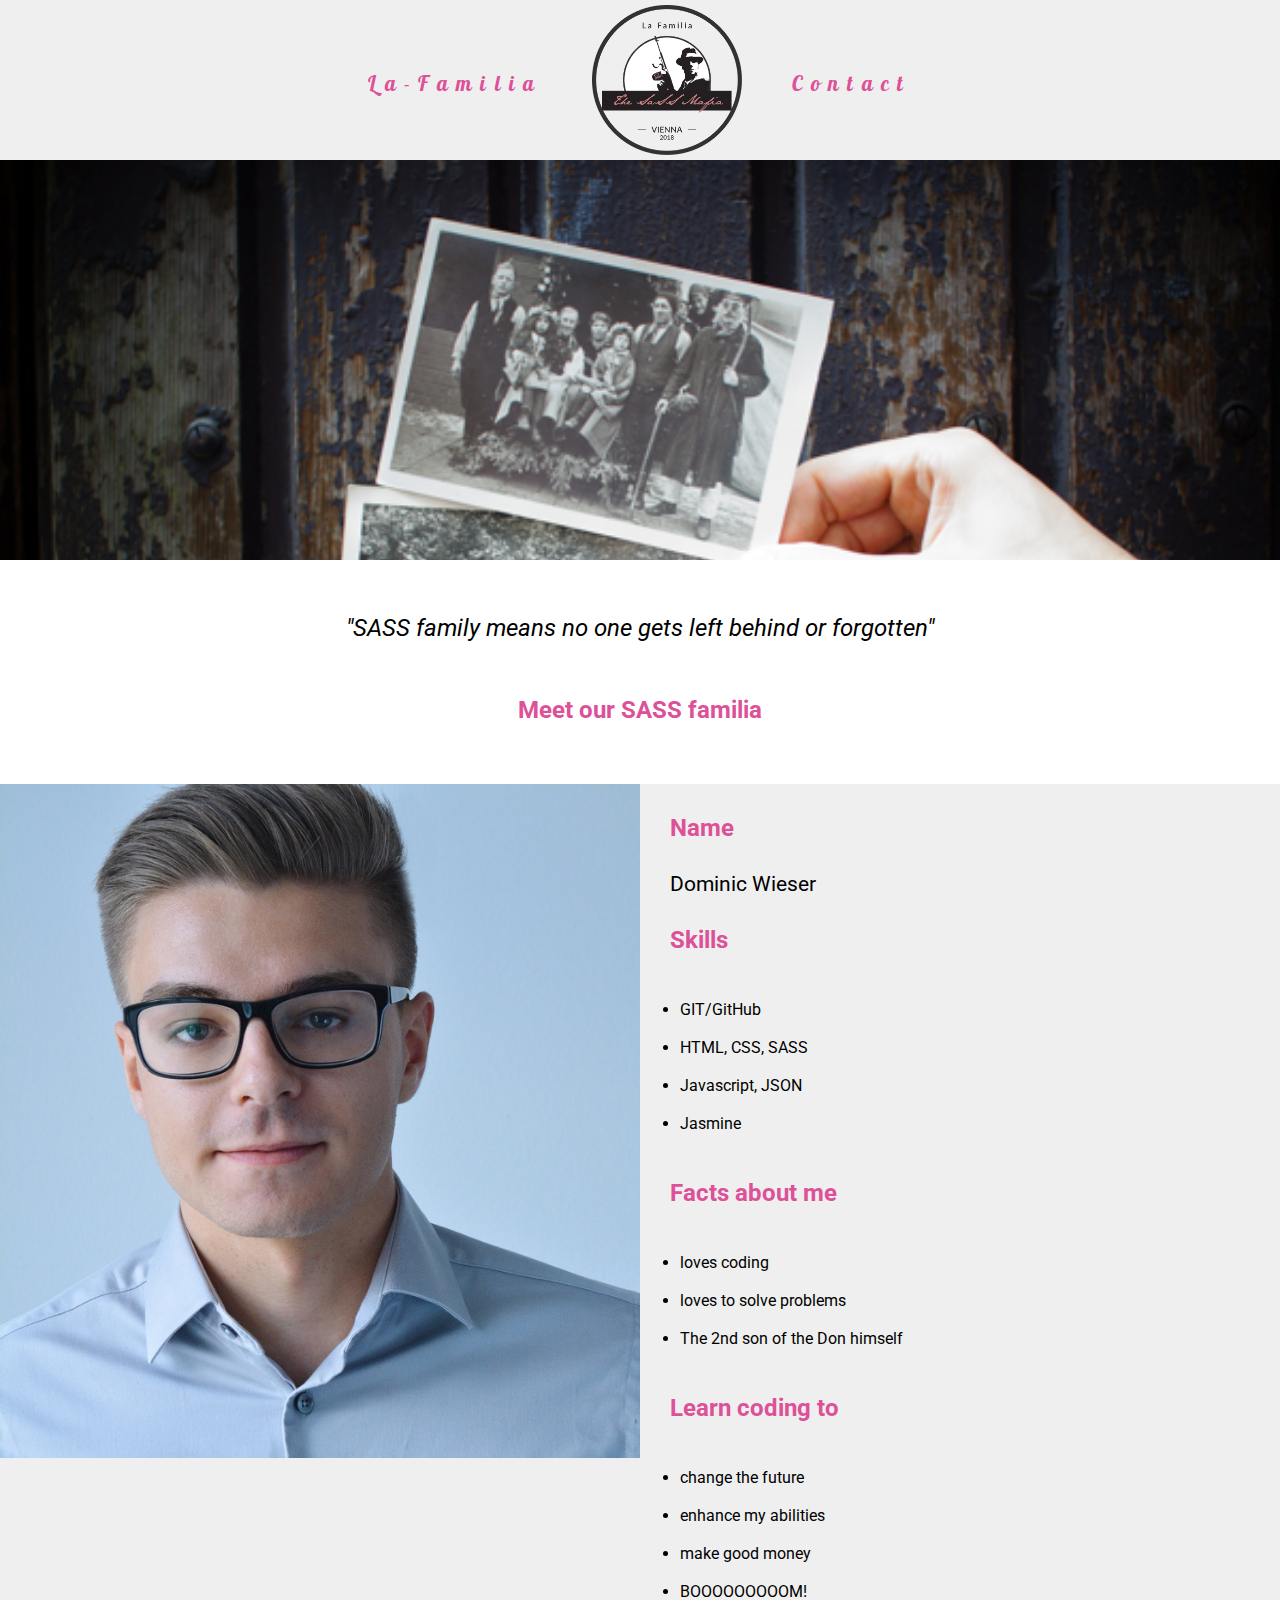
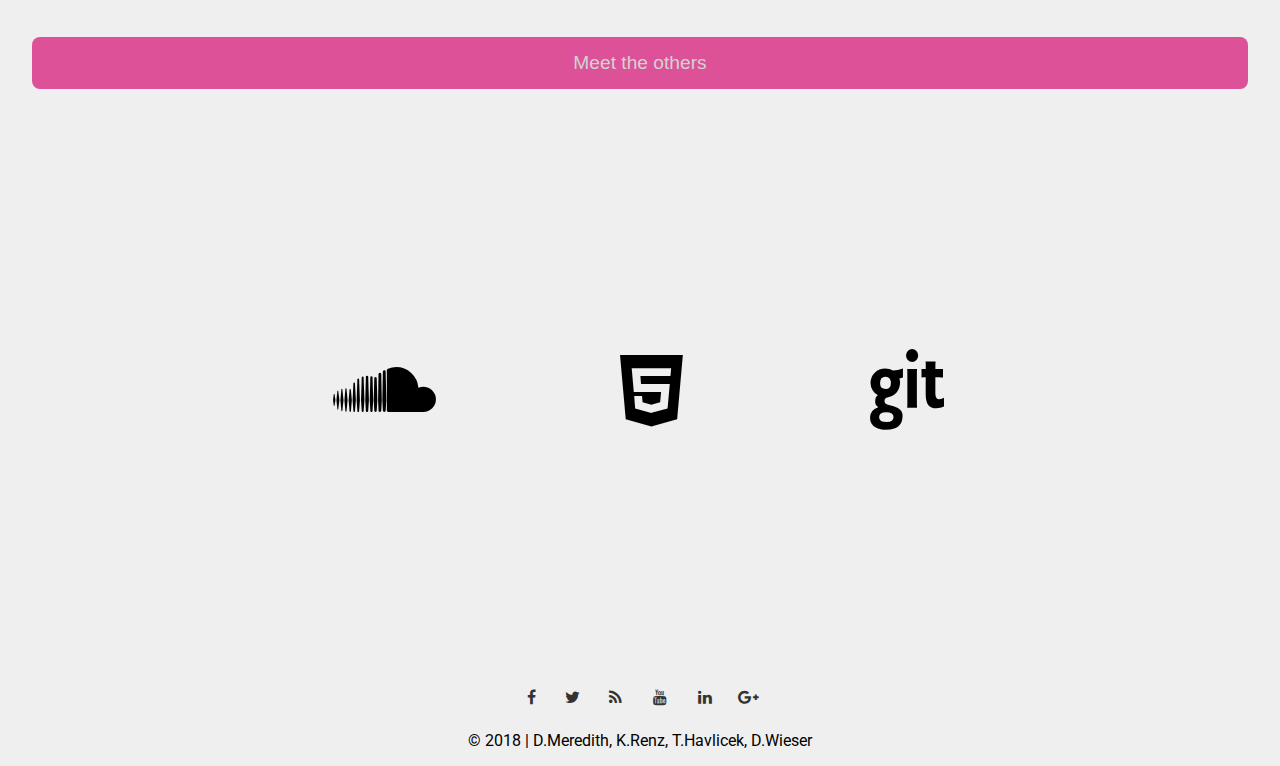
==== daniel.html @ a37f316e "adding bugfixes and changing some code" ====
<!DOCTYPE html>
<html lang="en">

<head>
    <meta charset="UTF-8">
    <title>SASS Mafia Familia</title>
    <link href="https://fonts.googleapis.com/css?family=Roboto" rel="stylesheet">
    <link href="https://fonts.googleapis.com/css?family=Lobster" rel="stylesheet">
    <link rel="stylesheet" type="text/css" href="css/style.css">
</head>

<body>
    <!-- HEADER Container -->
    <div id="header" class="invinsible">
        <ul>
            <li>
                <a href="#team">La-Familia</a>
            </li>
            <li>
                <a href="#header">
                    <!-- LOGO -->
                    <img id="logo" src="img/logo3.png" alt="Logo">
                </a>
            </li>
            <li>
                <a href="#contact">Contact</a>
            </li>
        </ul>
    </div>
    <!-- HEADER CONTAINER HAMBURGER -->
    <div class="topnav" id="myTopnav">
        <a href="#team">La-Familia</a>
        <a href="#contact">Contact</a>
        <a href="javascript:void(0);" class="icon" onclick="myFunction()">&#9776;</a>
    </div>
    <div class="imgheader col-xl">
    </div>
    <div class="col-xl quotation">
        <p id="quote">"SASS family means no one gets left behind or forgotten"</p>
        <h2 id="quoteheader">Meet our SASS familia </h2>
    </div>
    <div class="fl-container col-xl">
            <div class="col-md">
                <figure class="hovercontainer">
                    <img class="avatar-img" src="img/dominic.png" alt="Team Member">
                    <div class="overlay">
                        <div class="textoverlay">
                            <p id="textoverlaycontent">Email: office@lafamilia.at
                                <br>
                                <br>Tel:
                                <br> +43 1 2648
                            </p>
                        </div>
                    </div>
                </figure>
            </div>
            <div class="col-md">
                <h2 id="name">Name</h2>
                <p id="contentname">Dominic Wieser</p>
                <div id=wrapperlist>
                    <h2 id="namelist">Skills</h2>
                    <ul class=skillslist>
                        <li>GIT/GitHub</li>
                        <br>
                        <li>HTML, CSS, SASS</li>
                        <br>
                        <li>Javascript, JSON</li>
                        <br>
                        <li>Jasmine</li>
                    </ul>
                    <h2 id="namelist2">Facts about me</h2>
                    <ul>
                        <li>loves coding</li>
                        <br>
                        <li>loves to solve problems</li>
                        <br>
                        <li>The 2nd son of the Don himself</li>
                    </ul>
                    <h2 id="namelist3">Learn coding to</h2>
                    <ul>
                        <li>change the future</li>
                        <br>
                        <li>enhance my abilities</li>
                        <br>
                        <li>make good money</li>
                        <br>
                        <li>BOOOOOOOOOM!</li>
                    </ul>
                </div>
            </div>
    </div>
       <div class="button">
                <a href="../index.html#team">
                <input type="button" value="Meet the others" id="buttontwo">
                </a>   
        </div>
            
    <div class="imagefooter col-xl">
    </div>
    <div class="col-xl">
        <div class="icons">
            <i class="fa fa-soundcloud"></i>
            <i class="fa fa-html5"></i>
            <i class="fa fa-git"></i>
        </div>
        <div class="imagefooter">
        </div>
    </div>
    <footer class="col-xl">
        <ul class="social-icons">
            <li>
                <a href=""> 
					<i class="fa fa-facebook"></i>
				</a>
            </li>
            <li>
                <a href=""> 
			 	 			<i class="fa fa-twitter"></i>
			 	 		</a>
            </li>
            <li>
                <a href=""> 
					<i class="fa fa-rss"></i>
				</a>
            </li>
            <li>
                <a href=""> 
					<i class="fa fa-youtube"></i>
				</a>
            </li>
            <li>
                <a href=""> 
					<i class="fa fa-linkedin"></i>
				</a>
            </li>
            <li>
                <a href=""> 
					<i class="fa fa-google-plus"></i>
				</a>
            </li>
        </ul>
        <p>&copy; 2018 | D.Meredith, K.Renz, T.Havlicek, D.Wieser</p>
    </footer>
</body>
<script src="js/script.js" type="text/javascript"></script>
</html>
---- css/style.css ----
@import url("https://cdnjs.cloudflare.com/ajax/libs/font-awesome/4.6.3/css/font-awesome.css");
body {
  margin: 0 auto;
  padding: 0;
  background: #efefef;
  font-family: "Roboto", sans-serif;
  font-size: 16px; }

a {
  font-family: "lobster"; }

h2 {
  color: #dd5198;
  margin: 0;
  padding: 30px 0 30px 30px; }

h2.gray {
  color: #efefef; }

h3 {
  color: #dd5198;
  letter-spacing: 0.2em;
  text-transform: uppercase; }

footer {
  width: 350px;
  margin: 0 auto;
  text-align: center;
  clear: both; }
  footer ul {
    margin-top: 10px;
    padding-left: 0;
    list-style-type: none;
    text-align: center; }
    footer ul li {
      display: inline;
      vertical-align: top;
      height: 100px; }
      footer ul li a {
        text-decoration: none;
        color: #333; }

#container {
  width: 100%;
  background: #cfcfcf; }

.col-xl {
  width: 100%; }

.col-md {
  width: 50%; }

.col-sm {
  width: 20%; }

#header {
  top: 0;
  width: 100%;
  height: 150px;
  padding-top: 5px;
  padding-bottom: 5px;
  background: #efefef; }
  #header ul {
    margin: 0 auto;
    padding: 0;
    display: table;
    list-style-type: none;
    text-align: center; }
    #header ul li {
      display: table-cell;
      vertical-align: middle; }
      #header ul li a {
        font-family: lobster, cursive;
        color: #dd5198;
        font-size: 1.3em;
        letter-spacing: 0.4em;
        text-decoration: none; }
        #header ul li a #logo {
          width: 150px;
          height: 150px;
          padding-left: 50px;
          padding-right: 50px; }

#myTopnav {
  display: none; }

.topnav {
  overflow: hidden; }

.topnav a {
  float: left;
  display: block;
  color: #dd5198;
  text-align: center;
  padding: 14px 16px;
  text-decoration: none;
  font-size: 17px; }

.topnav .icon {
  display: none; }

#timeline {
  list-style: none;
  width: 90%;
  height: 200px;
  margin: 200px 3.5% 0;
  border-top: 6px solid #333;
  display: table;
  border-spacing: 30px 0; }
  #timeline li {
    display: table-cell;
    position: relative;
    min-width: 100px; }

.circle {
  margin: 0 auto;
  top: -14px;
  left: 0;
  right: 0;
  width: 10px;
  height: 10px;
  background: #fffff0;
  border: 6px solid #dd5198;
  border-radius: 50%;
  display: block;
  position: absolute; }

.tl-content {
  text-align: center;
  position: relative; }

.avatar {
  width: 30px;
  height: 30px;
  display: block;
  border-radius: 50%;
  border: 6px solid #dd5198;
  position: absolute;
  margin: 0 auto;
  left: 0;
  right: 0;
  text-align: center;
  line-height: 30px;
  background: #fffff0; }

.avatar:hover {
  background: #dd5198; }

.tl-content:before {
  content: "";
  width: 50px;
  height: 100px;
  left: 50%;
  margin-left: -2px;
  position: absolute; }

li.down .tl-content:before {
  border-left: 4px solid #dd5198;
  border-bottom: 4px solid #dd5198;
  -webkit-border-radius: 0 20px;
  -moz-border-radius: 0 20px;
  border-radius: 0 20px; }
li.down .avatar {
  top: 80px;
  left: 60px; }
li.up .tl-content {
  margin-top: -106px; }
  li.up .tl-content:before {
    border-left: 4px solid #dd5198; }
li.up .date {
  margin-top: 106px; }
li.up .avatar {
  background: #fffff0;
  margin-top: -30px; }
li.up .avatar:hover {
  background-color: #dd5198; }

.field-tip {
  position: relative;
  cursor: help; }

.field-tip .tip-content {
  position: absolute;
  top: -25px;
  right: 9999px;
  width: 145px;
  margin-right: -150px;
  padding: 10px;
  color: #fff;
  background: #333;
  -webkit-box-shadow: 2px 2px 5px #aaa;
  -moz-box-shadow: 2px 2px 5px #aaa;
  box-shadow: 2px 2px 5px #aaa;
  opacity: 0;
  -webkit-transition: opacity 250ms ease-out;
  -moz-transition: opacity 250ms ease-out;
  -ms-transition: opacity 250ms ease-out;
  -o-transition: opacity 250ms ease-out;
  transition: opacity 250ms ease-out; }

.field-tip .tip-content:before {
  content: " ";
  position: absolute;
  top: 50%;
  left: -16px;
  width: 0;
  height: 0;
  margin-top: -8px;
  border: 8px solid transparent;
  border-right-color: #333; }

.field-tip:hover .tip-content {
  right: -20px;
  opacity: 1; }

#timeline-phone {
  display: none;
  height: 100%;
  padding: 5px;
  text-align: center; }

#team {
  padding-bottom: 50px; }
  #team ul {
    display: flex;
    flex-flow: row wrap;
    justify-content: center;
    list-style-type: none;
    padding-left: 0px; }
    #team ul li {
      padding: 1%; }
      #team ul li a {
        text-decoration: none; }

.imgsize {
  height: 190px;
  width: 190px;
  border-radius: 15px; }

.hovercontainer {
  margin: 0;
  position: relative; }

#teresa {
  position: absolute;
  top: -7px;
  left: -10px;
  right: 0;
  bottom: 0;
  width: 210px;
  height: 210px;
  background-size: cover;
  opacity: 0;
  transition: 0.5 ease;
  background-image: url(../img/overlayteresa.png); }

#dominic {
  position: absolute;
  top: -7px;
  left: -10px;
  right: 0;
  bottom: 0;
  width: 210px;
  height: 210px;
  background-size: cover;
  opacity: 0;
  transition: 0.5 ease;
  background-image: url(../img/overlaydominic.png); }

#kathrin {
  position: absolute;
  top: -7px;
  left: -10px;
  right: 0;
  bottom: 0;
  width: 210px;
  height: 210px;
  background-size: cover;
  opacity: 0;
  transition: 0.5 ease;
  background-image: url(../img/overlaykathrin.png); }

#daniel {
  position: absolute;
  top: -7px;
  left: -10px;
  right: 0;
  bottom: 0;
  width: 210px;
  height: 210px;
  background-size: cover;
  opacity: 0;
  transition: 0.5 ease;
  background-image: url(../img/overlaydominic.png); }

.hovercontainer:hover #teresa {
  opacity: 1; }

.hovercontainer:hover #dominic {
  opacity: 1; }

.hovercontainer:hover #kathrin {
  opacity: 1; }

.hovercontainer:hover #daniel {
  opacity: 1; }

.imgcontainer {
  background-image: url(../img/vienna.jpg);
  background-size: cover;
  background-attachment: fixed;
  width: 100%;
  height: 400px;
  filter: gray;
  -webkit-filter: grayscale(1);
  -webkit-transition: all 0.8s ease-in-out;
  -moz-transition: all 0.8s ease-in-out;
  transition: all 0.8s ease-in-out; }

.imgcontainer:hover {
  -webkit-filer: grayscale(0);
  -moz-filer: grayscale(0);
  filer: grayscale(0);
  filter: none; }

#contact {
  background: #dd5198;
  display: flex;
  flow: row wrap; }
  #contact form {
    text-align: center;
    padding: 50px 5%; }
    #contact form input[type="text"],
    #contact form input[type="email"],
    #contact form textarea {
      border-radius: 5px;
      padding: 5px;
      width: 200px;
      color: #333; }
    #contact form textarea {
      height: 100px; }
    #contact form input[type="button"] {
      padding: 5px;
      border-radius: 5px;
      color: #333;
      border: 1px solid #333;
      background: #efefef; }
    #contact form input[type="button"]:hover {
      background: #cfcfcf; }
  #contact #jsOutput {
    padding-top: 130px;
    color: #efefef; }

.fa-facebook {
  padding: 10px 14px;
  -o-transition: 0.5s;
  -ms-transition: 0.5s;
  -moz-transition: 0.5s;
  -webkit-transition: 0.5s;
  transition: 0.5s; }

.fa-facebook:hover {
  background-color: #3d5b99;
  color: #efefef; }

.fa-twitter {
  padding: 10px 12px;
  -o-transition: 0.5s;
  -ms-transition: 0.5s;
  -moz-transition: 0.5s;
  -webkit-transition: 0.5s;
  transition: 0.5s; }

.fa-twitter:hover {
  background-color: #00aced;
  color: #efefef; }

.fa-rss {
  padding: 10px 14px;
  -o-transition: 0.5s;
  -ms-transition: 0.5s;
  -moz-transition: 0.5s;
  -webkit-transition: 0.5s;
  transition: 0.5s; }

.fa-rss:hover {
  background-color: #eb8231;
  color: #efefef; }

.fa-youtube {
  padding: 10px 14px;
  -o-transition: 0.5s;
  -ms-transition: 0.5s;
  -moz-transition: 0.5s;
  -webkit-transition: 0.5s;
  transition: 0.5s; }

.fa-youtube:hover {
  background-color: #e64a41;
  color: #efefef; }

.fa-linkedin {
  padding: 10px 14px;
  -o-transition: 0.5s;
  -ms-transition: 0.5s;
  -moz-transition: 0.5s;
  -webkit-transition: 0.5s;
  transition: 0.5s; }

.fa-linkedin:hover {
  background-color: #0073a4;
  color: #efefef; }

.fa-google-plus {
  padding: 10px 9px;
  -o-transition: 0.5s;
  -ms-transition: 0.5s;
  -moz-transition: 0.5s;
  -webkit-transition: 0.5s;
  transition: 0.5s; }

.fa-google-plus:hover {
  background-color: #e25714;
  color: #efefef; }

@media screen and (max-width: 480px) {
  .col-xl {
    width: 100%; }

  .col-md {
    width: 100%; }

  .col-sm {
    width: 100%; }

  .invinsible {
    display: none !important; }

  #myTopnav {
    display: block; }

  .topnav a {
    float: right;
    display: none; }

  .topnav a.icon {
    float: right;
    display: block; }

  .topnav.responsive {
    position: relative; }

  .topnav.responsive a.icon {
    position: absolute;
    right: 0;
    top: 0; }

  .topnav.responsive a {
    float: none;
    display: block;
    text-align: left; }

  #timeline-phone {
    display: block; }

  .invinsible2 {
    display: none !important; }

  .textoverlay {
    font-size: 14px !important; }

  .avatar-img {
    min-width: 200px; } }
@media screen and (min-width: 481px) and (max-width: 1200px) {
  .col-xl {
    width: 100%; }

  .col-md {
    width: 50%; }

  .col-md2 {
    width: 50%; }

  .col-sm {
    width: 50%; }

  #timeline-phone {
    display: block; }

  .invinsible {
    display: none !important; }

  .textoverlay {
    font-size: 20px !important; } }
.quotation {
  background-color: white;
  padding: 30px 0px 30px 0px; }

#quote {
  text-align: center;
  font-size: 1.5em;
  font-style: italic; }

.avatar-img {
  width: 100%; }

.fl-container {
  display: flex;
  flex-flow: row wrap; }

figure {
  width: 100%; }

.container {
  display: flex;
  flow: row wrap; }

.button {
  width: 100%; }

#buttontwo {
  width: 95%;
  font-size: 1.2em;
  cursor: pointer;
  border-radius: 8px;
  padding: 15px 35px;
  margin-left: 2.5%;
  margin-right: 2.5%;
  margin-bottom: 20px;
  margin-top: 20px;
  background-color: #dd5198;
  color: lightgrey;
  border: none; }

#buttontwo:hover {
  background-color: #bf4180; }

#buttontwo:active {
  background-color: #bf4180;
  box-shadow: 0 5px #666;
  transform: translateY(4px); }

.overlay {
  position: absolute;
  top: 0;
  bottom: 0;
  left: 0;
  right: 0;
  width: 100%;
  height: 100%;
  opacity: 0;
  transition: 0.5s ease;
  background-color: #dd5198; }

.hovercontainer:hover .overlay {
  opacity: 0.9; }

.textoverlay {
  color: white;
  font-size: 2em;
  position: absolute;
  padding: 10%;
  top: 50%;
  left: 50%;
  transform: translate(-50%, -50%);
  -ms-transform: translate(-50%, -50%);
  text-align: center; }

#quoteheader {
  padding-left: 0;
  text-align: center; }

#contentname {
  margin: 0 0 0 30px;
  font-size: 1.3em; }

.imagefooter {
  background-image: url(../img/help.png);
  background-size: cover;
  background-attachment: fixed;
  width: 100%;
  height: 200px;
  filter: gray;
  -webkit-filter: grayscale(1);
  -webkit-transition: all 0.8s ease-in-out;
  -moz-transition: all 0.8s ease-in-out;
  transition: all 0.8s ease-in-out; }

.imagefooter:hover {
  -webkit-filer: grayscale(0);
  -moz-filer: grayscale(0);
  filer: grayscale(0);
  filter: none; }

.imgheader {
  background-image: url(../img/meetthefamily.jpg);
  width: 100%;
  height: 400px;
  background-size: cover; }

.icons {
  text-align: center; }

.fa-soundcloud {
  padding: 20px 10px;
  margin: 20px 80px 20px 80px;
  font-size: 5em; }

.fa-html5 {
  padding: 20px 10px;
  margin: 20px 80px 20px 80px;
  font-size: 5em; }

.fa-git {
  padding: 20px 10px;
  margin: 20px 80px 20px 80px;
  font-size: 5em; }

/*# sourceMappingURL=style.css.map */
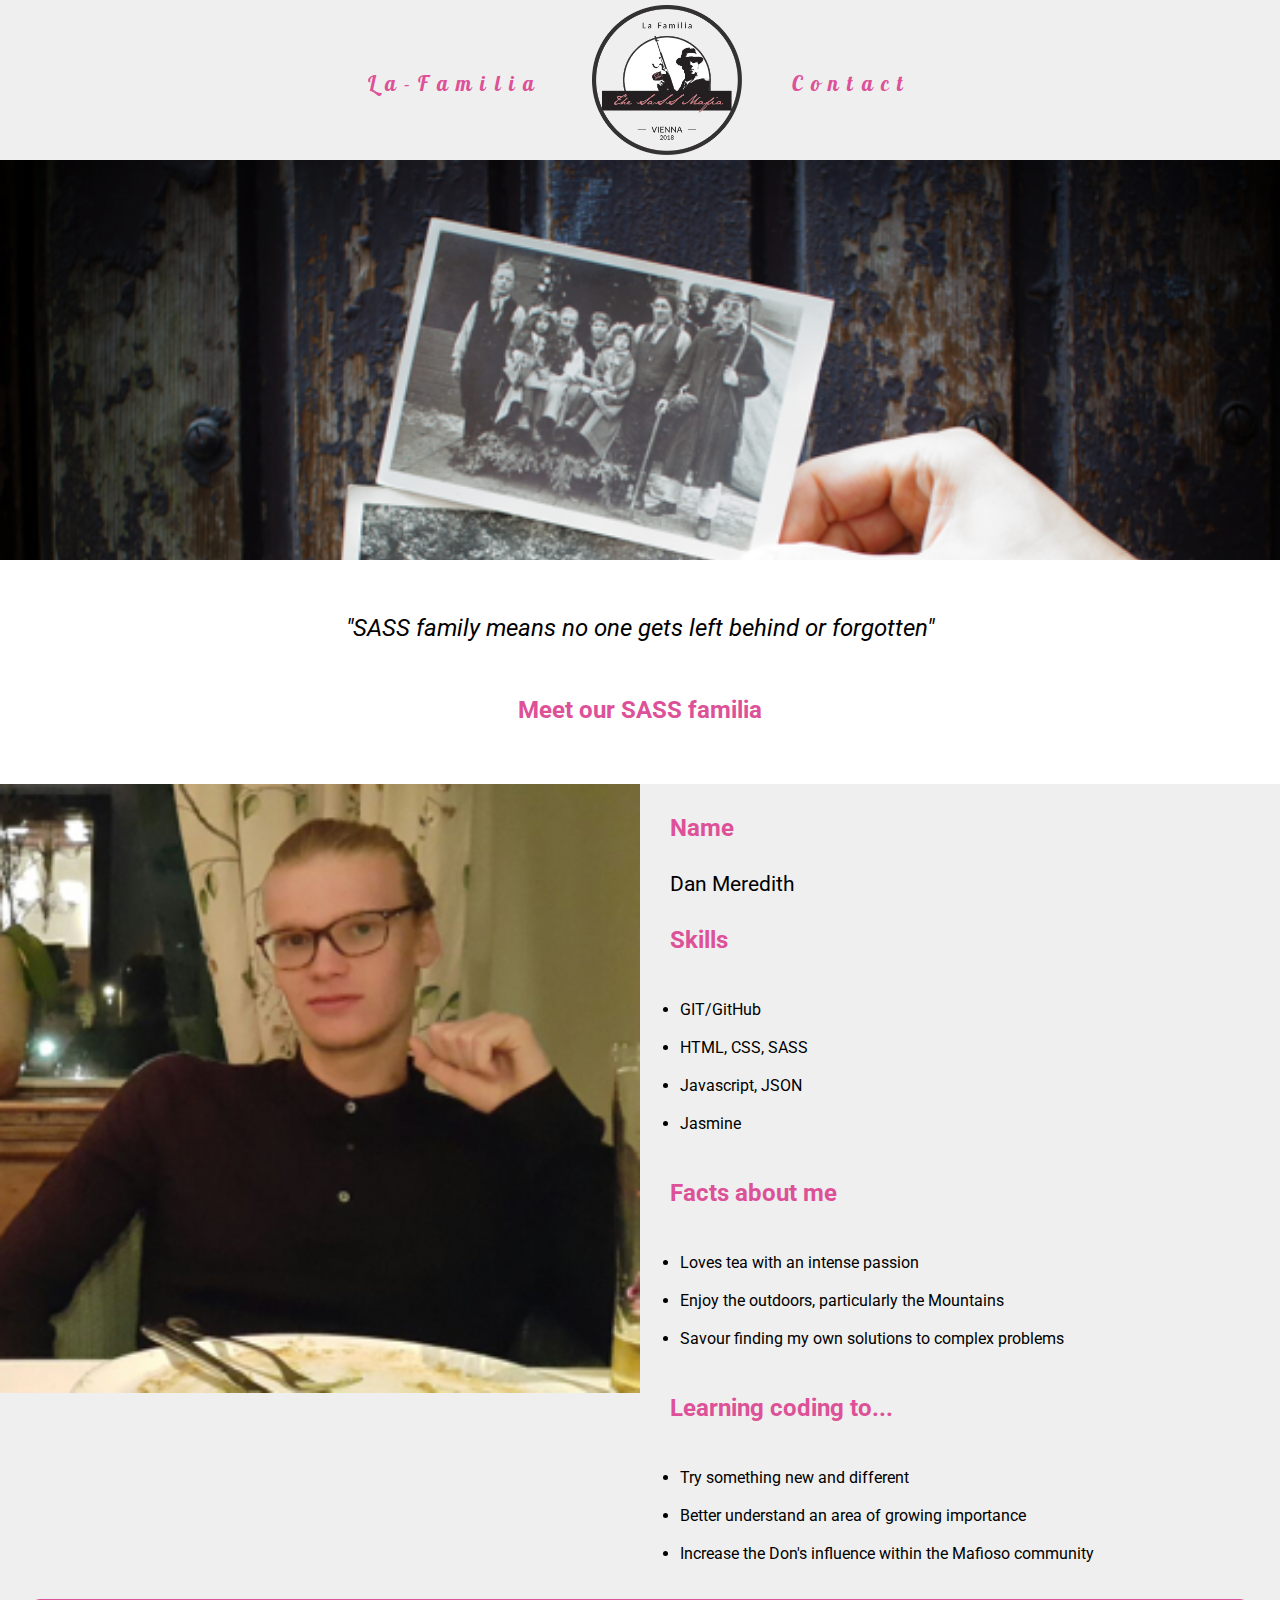
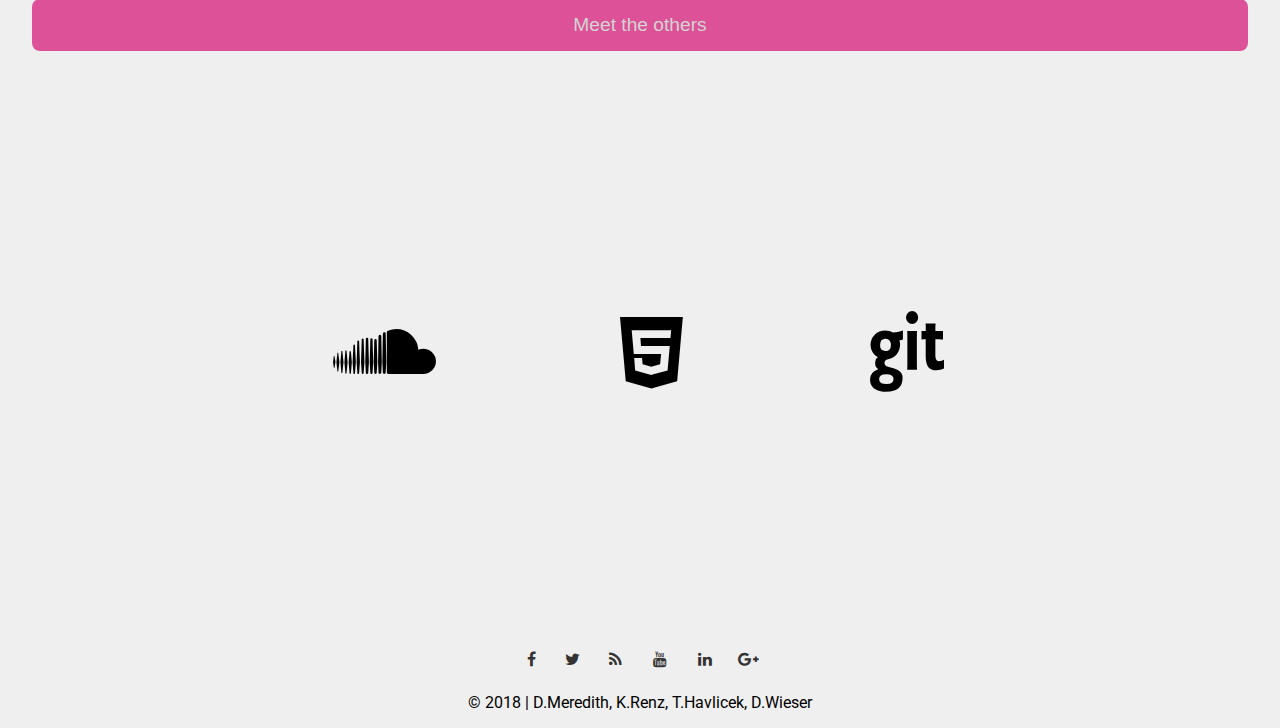
==== commit ad97e774: "Added daniel.html" ====
--- a/daniel.html
+++ b/daniel.html
@@ -42,7 +42,7 @@
     <div class="fl-container col-xl">
             <div class="col-md">
                 <figure class="hovercontainer">
-                    <img class="avatar-img" src="img/dominic.png" alt="Team Member">
+                    <img class="avatar-img" src="img/daniel.png" alt="Team Member">
                     <div class="overlay">
                         <div class="textoverlay">
                             <p id="textoverlaycontent">Email: office@lafamilia.at
@@ -56,7 +56,7 @@
             </div>
             <div class="col-md">
                 <h2 id="name">Name</h2>
-                <p id="contentname">Dominic Wieser</p>
+                <p id="contentname">Dan Meredith</p>
                 <div id=wrapperlist>
                     <h2 id="namelist">Skills</h2>
                     <ul class=skillslist>
@@ -70,21 +70,19 @@
                     </ul>
                     <h2 id="namelist2">Facts about me</h2>
                     <ul>
-                        <li>loves coding</li>
+                        <li>Loves tea with an intense passion</li>
                         <br>
-                        <li>loves to solve problems</li>
+                        <li>Enjoy the outdoors, particularly the Mountains</li>
                         <br>
-                        <li>The 2nd son of the Don himself</li>
+                        <li>Savour finding my own solutions to complex problems</li>
                     </ul>
-                    <h2 id="namelist3">Learn coding to</h2>
+                    <h2 id="namelist3">Learning coding to...</h2>
                     <ul>
-                        <li>change the future</li>
+                        <li>Try something new and different</li>
                         <br>
-                        <li>enhance my abilities</li>
+                        <li>Better understand an area of growing importance</li>
                         <br>
-                        <li>make good money</li>
-                        <br>
-                        <li>BOOOOOOOOOM!</li>
+                        <li>Increase the Don's influence within the Mafioso community</li>
                     </ul>
                 </div>
             </div>
